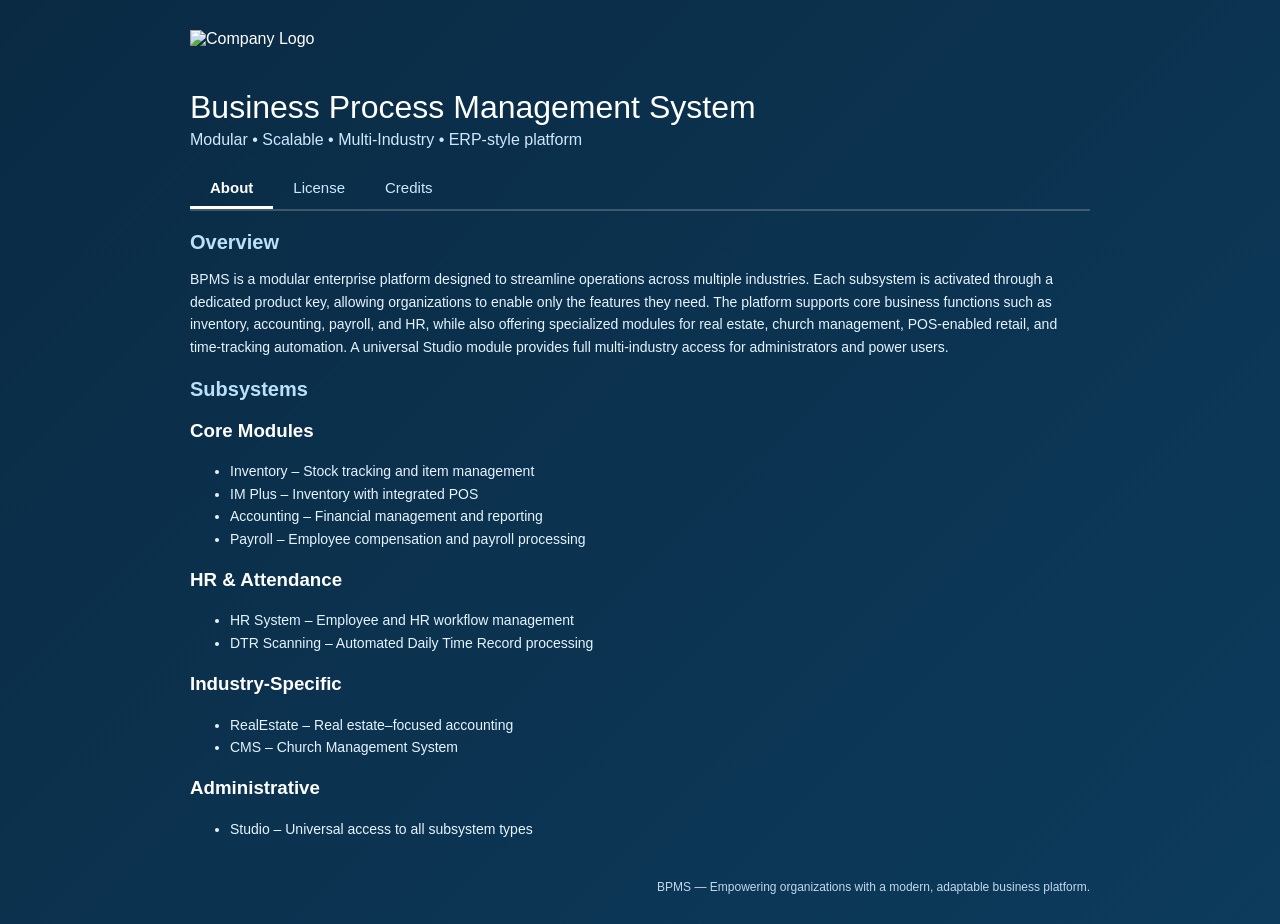
==== about.html @ cd75ab01 "Add files via upload" ====
<!DOCTYPE html>
<html lang="en">
<head>
<meta charset="UTF-8">
<meta http-equiv="X-UA-Compatible" content="IE=edge" />
<meta name="viewport" content="width=device-width, initial-scale=1.0">
<title>About BPMS</title>

<style>
    body {
        margin: 0;
        padding: 0;
        font-family: 'Segoe UI', sans-serif;
        background-color: #0a2a43;
        background: linear-gradient(135deg, #0a2a43, #0f4c75, #3282b8);
        background-size: 400% 400%;
        animation: gradientMove 12s ease infinite;
        color: #ffffff;
    }

    @keyframes gradientMove {
        0% { background-position: 0% 50%; }
        50% { background-position: 100% 50%; }
        100% { background-position: 0% 50%; }
    }

    .container {
        padding: 30px;
        max-width: 900px;
        margin: auto;
    }

    .logo {
        width: 120px;
        height: auto;
        margin-bottom: 20px;
    }

    h1 {
        font-size: 32px;
        margin-bottom: 5px;
        font-weight: 300;
    }

    .subtitle {
        font-size: 16px;
        color: #d0e8ff;
        margin-bottom: 20px;
    }

    .tabs {
        margin-top: 20px;
        display: flex;
        border-bottom: 2px solid rgba(255,255,255,0.2);
    }

    .tab {
        padding: 10px 20px;
        cursor: pointer;
        font-size: 15px;
        color: #d0e8ff;
        transition: 0.3s;
    }

    .tab:hover {
        background: rgba(255,255,255,0.1);
    }

    .tab.active {
        border-bottom: 3px solid #ffffff;
        color: #ffffff;
        font-weight: bold;
    }

    .tabContent {
        display: none;
        margin-top: 20px;
    }

    .tabContent.active {
        display: block;
    }

    h2 {
        font-size: 20px;
        margin-top: 20px;
        margin-bottom: 10px;
        color: #bbe1fa;
    }

    p, li {
        font-size: 14px;
        line-height: 1.6;
        color: #e6f4ff;
    }

    ul {
        margin-top: 5px;
        margin-bottom: 15px;
    }

    .footer {
        margin-top: 40px;
        font-size: 12px;
        color: #c0d8f0;
        text-align: right;
    }
</style>

<script>
    function openTab(tabName) {
        var tabContent = document.getElementsByClassName('tabContent');
        var tabButtons = document.getElementsByClassName('tab');

        for (var i = 0; i < tabContent.length; i++) {
            tabContent[i].classList.remove('active');
        }

        for (var i = 0; i < tabButtons.length; i++) {
            tabButtons[i].classList.remove('active');
        }

        document.getElementById(tabName).classList.add('active');
        document.getElementById('btn_' + tabName).classList.add('active');
    }
</script>

</head>
<body>

<div class="container">

    <img src="data:image/png;base64,{LOGO}" class="logo" alt="Company Logo" />

    <h1>Business Process Management System</h1>
    <div class="subtitle">Modular • Scalable • Multi‑Industry • ERP‑style platform</div>

    <div class="tabs">
        <div class="tab active" id="btn_about" onclick="openTab('about')">About</div>
        <div class="tab" id="btn_license" onclick="window.location.href='app://open-license'">License</div>
        <div class="tab" id="btn_credits" onclick="openTab('credits')">Credits</div>
    </div>

    <div id="about" class="tabContent active">
        <h2>Overview</h2>
        <p>
            BPMS is a modular enterprise platform designed to streamline operations across multiple industries. 
            Each subsystem is activated through a dedicated product key, allowing organizations to enable only the 
            features they need. The platform supports core business functions such as inventory, accounting, payroll, 
            and HR, while also offering specialized modules for real estate, church management, POS‑enabled retail, 
            and time‑tracking automation. A universal Studio module provides full multi‑industry access for 
            administrators and power users.
        </p>

        <h2>Subsystems</h2>

        <h3>Core Modules</h3>
        <ul>
            <li>Inventory – Stock tracking and item management</li>
            <li>IM Plus – Inventory with integrated POS</li>
            <li>Accounting – Financial management and reporting</li>
            <li>Payroll – Employee compensation and payroll processing</li>
        </ul>

        <h3>HR & Attendance</h3>
        <ul>
            <li>HR System – Employee and HR workflow management</li>
            <li>DTR Scanning – Automated Daily Time Record processing</li>
        </ul>

        <h3>Industry‑Specific</h3>
        <ul>
            <li>RealEstate – Real estate–focused accounting</li>
            <li>CMS – Church Management System</li>
        </ul>

        <h3>Administrative</h3>
        <ul>
            <li>Studio – Universal access to all subsystem types</li>
        </ul>
    </div>

    <div id="credits" class="tabContent">
        <h2>Credits</h2>
        <p>Developed by: <b>NATKRAM‑SYSTEMS</b></p>
        <p>Lead Developer: <b>Camlot</b></p>
    </div>

    <div class="footer">
        BPMS — Empowering organizations with a modern, adaptable business platform.
    </div>

</div>

</body>
</html>
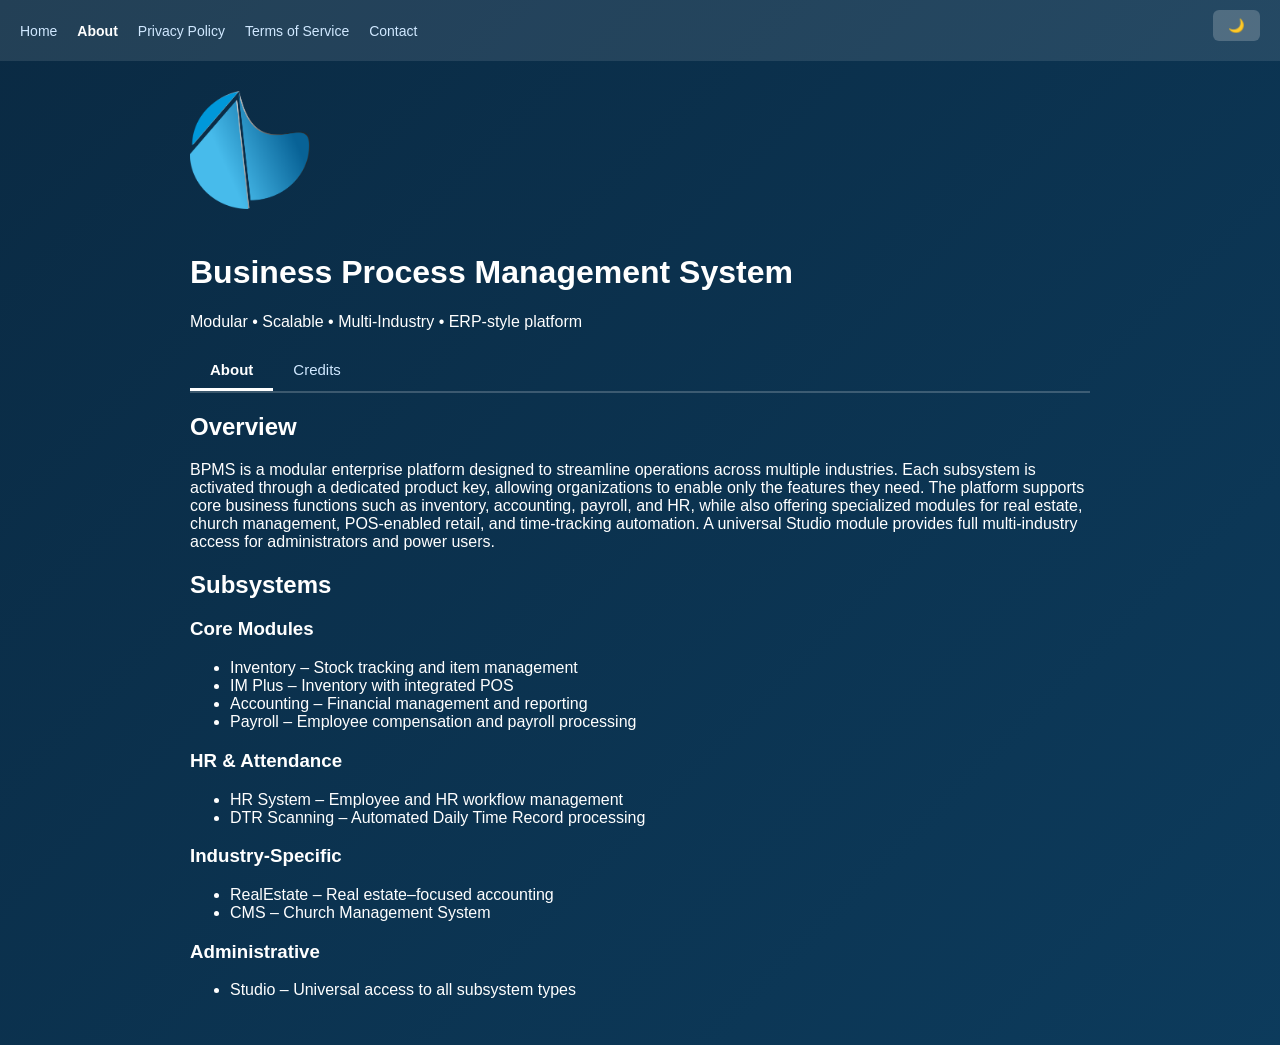
==== commit 0fdbdf26: "Add files via upload" ====
--- a/about.html
+++ b/about.html
@@ -5,13 +5,14 @@
 <meta http-equiv="X-UA-Compatible" content="IE=edge" />
 <meta name="viewport" content="width=device-width, initial-scale=1.0">
 <title>About BPMS</title>
+<link rel="stylesheet" href="assets.css">
+<link rel="icon" type="image/png" href="logo.png">
 
 <style>
     body {
         margin: 0;
         padding: 0;
         font-family: 'Segoe UI', sans-serif;
-        background-color: #0a2a43;
         background: linear-gradient(135deg, #0a2a43, #0f4c75, #3282b8);
         background-size: 400% 400%;
         animation: gradientMove 12s ease infinite;
@@ -33,18 +34,6 @@
     .logo {
         width: 120px;
         height: auto;
-        margin-bottom: 20px;
-    }
-
-    h1 {
-        font-size: 32px;
-        margin-bottom: 5px;
-        font-weight: 300;
-    }
-
-    .subtitle {
-        font-size: 16px;
-        color: #d0e8ff;
         margin-bottom: 20px;
     }
 
@@ -75,35 +64,27 @@
     .tabContent {
         display: none;
         margin-top: 20px;
+        animation: fadeIn 0.5s ease;
     }
 
     .tabContent.active {
         display: block;
     }
 
-    h2 {
-        font-size: 20px;
-        margin-top: 20px;
+    .darkToggle {
+        float: right;
+        background: rgba(255,255,255,0.2);
+        border: none;
+        padding: 8px 15px;
+        border-radius: 6px;
+        cursor: pointer;
+        color: #fff;
         margin-bottom: 10px;
-        color: #bbe1fa;
     }
 
-    p, li {
-        font-size: 14px;
-        line-height: 1.6;
-        color: #e6f4ff;
-    }
-
-    ul {
-        margin-top: 5px;
-        margin-bottom: 15px;
-    }
-
-    .footer {
-        margin-top: 40px;
-        font-size: 12px;
-        color: #c0d8f0;
-        text-align: right;
+    .dark {
+        background: #111 !important;
+        color: #eee !important;
     }
 </style>
 
@@ -123,21 +104,33 @@
         document.getElementById(tabName).classList.add('active');
         document.getElementById('btn_' + tabName).classList.add('active');
     }
+
+    function toggleDark() {
+        document.body.classList.toggle('dark');
+    }
 </script>
 
 </head>
 <body>
 
-<div class="container">
+<nav class="topnav fade">
+    <a href="index.html">Home</a>
+    <a href="about.html" class="active">About</a>
+    <a href="privacy.html">Privacy Policy</a>
+    <a href="terms.html">Terms of Service</a>
+    <a href="contact.html">Contact</a>
+    <button class="darkToggle" onclick="toggleDark()">🌙</button>
+</nav>
 
-    <img src="data:image/png;base64,{LOGO}" class="logo" alt="Company Logo" />
+<div class="container fade">
+
+    <img src="logo.png" class="logo" alt="Company Logo" />
 
     <h1>Business Process Management System</h1>
     <div class="subtitle">Modular • Scalable • Multi‑Industry • ERP‑style platform</div>
 
     <div class="tabs">
         <div class="tab active" id="btn_about" onclick="openTab('about')">About</div>
-        <div class="tab" id="btn_license" onclick="window.location.href='app://open-license'">License</div>
         <div class="tab" id="btn_credits" onclick="openTab('credits')">Credits</div>
     </div>
 
@@ -186,10 +179,6 @@
         <p>Lead Developer: <b>Camlot</b></p>
     </div>
 
-    <div class="footer">
-        BPMS — Empowering organizations with a modern, adaptable business platform.
-    </div>
-
 </div>
 
 </body>
--- a/assets.css
+++ b/assets.css
@@ -0,0 +1,112 @@
+body {
+    margin: 0;
+    font-family: 'Segoe UI', sans-serif;
+    background: #0a2a43;
+    color: #ffffff;
+    transition: background 0.3s, color 0.3s;
+}
+
+.dark {
+    background: #111 !important;
+    color: #eee !important;
+}
+
+.fade {
+    animation: fadeIn 0.8s ease;
+}
+
+@keyframes fadeIn {
+    from { opacity: 0; transform: translateY(10px); }
+    to { opacity: 1; transform: translateY(0); }
+}
+
+.topnav {
+    background: rgba(255,255,255,0.1);
+    padding: 10px 20px;
+    display: flex;
+    gap: 20px;
+    align-items: center;
+}
+
+.topnav a {
+    color: #d0e8ff;
+    text-decoration: none;
+    font-size: 14px;
+}
+
+.topnav a.active {
+    color: #ffffff;
+    font-weight: bold;
+}
+
+.darkToggle {
+    margin-left: auto;
+    background: rgba(255,255,255,0.2);
+    border: none;
+    padding: 8px 15px;
+    border-radius: 6px;
+    cursor: pointer;
+    color: #fff;
+}
+
+.hero {
+    background: linear-gradient(135deg, #0a2a43, #0f4c75, #3282b8);
+    padding: 80px 20px;
+    text-align: center;
+}
+
+.hero-logo {
+    width: 120px;
+    margin-bottom: 20px;
+}
+
+.tagline {
+    font-size: 18px;
+    color: #d0e8ff;
+}
+
+.btn-primary {
+    display: inline-block;
+    margin-top: 20px;
+    padding: 12px 25px;
+    background: #ffffff;
+    color: #0a2a43;
+    border-radius: 6px;
+    text-decoration: none;
+    font-weight: bold;
+}
+
+.modules {
+    padding: 40px 20px;
+    max-width: 1000px;
+    margin: auto;
+}
+
+.module-grid {
+    display: grid;
+    grid-template-columns: repeat(auto-fit, minmax(220px, 1fr));
+    gap: 20px;
+}
+
+.module-card {
+    background: rgba(255,255,255,0.1);
+    padding: 20px;
+    border-radius: 8px;
+}
+
+footer {
+    text-align: center;
+    padding: 20px;
+    background: #062033;
+}
+
+footer a {
+    color: #bbe1fa;
+    text-decoration: none;
+}
+
+.page-container {
+    max-width: 900px;
+    margin: auto;
+    padding: 40px 20px;
+}
